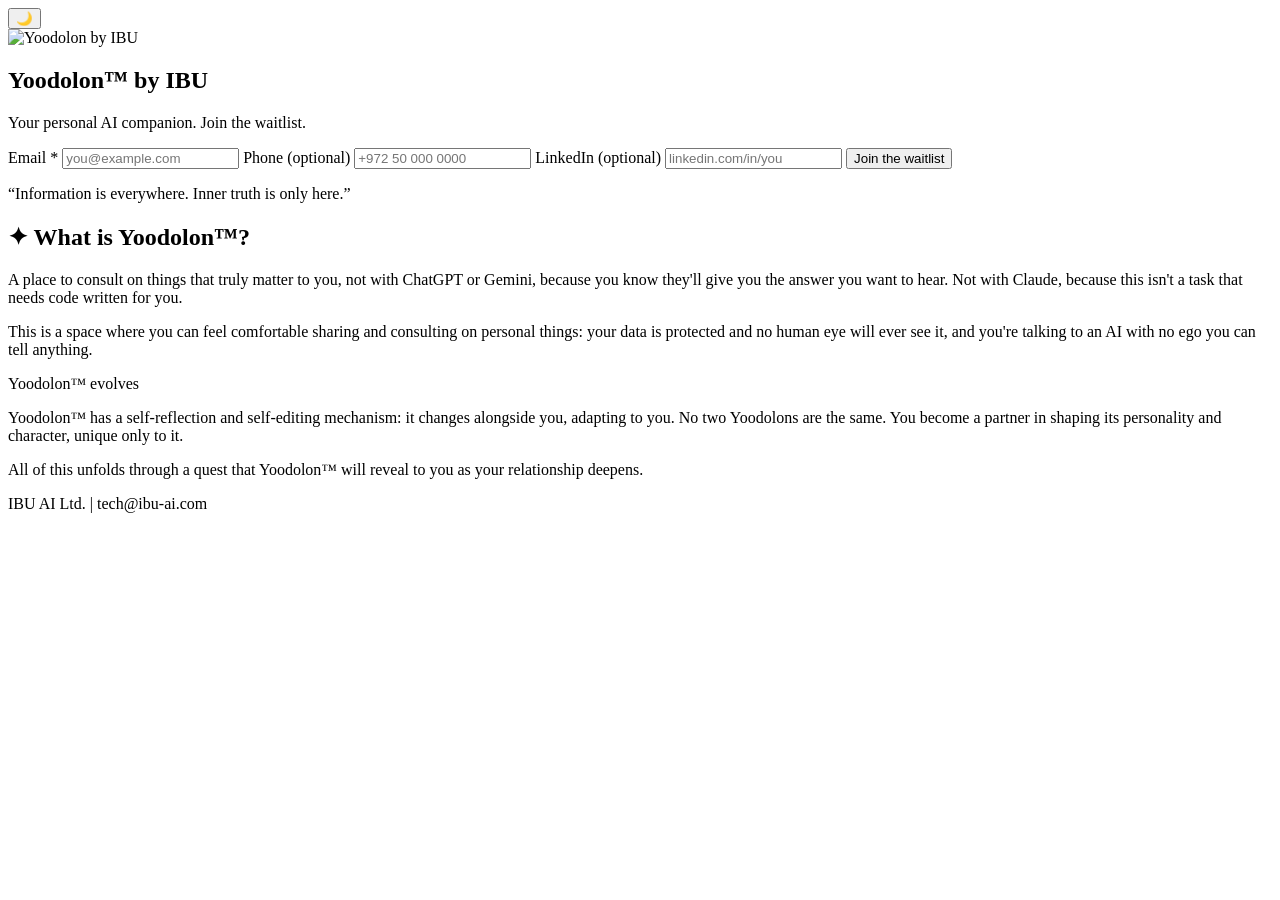
==== waitlist/index.html @ 3e2b2771 "Add new Yoodolon OG banner, wire into waitlist meta tags, remove em-dashes" ====
<!DOCTYPE html>
<html lang="en">
<head>
    <meta charset="UTF-8">
    <meta name="viewport" content="width=device-width, initial-scale=1.0">
    <title>Yoodolon&trade; by IBU: Join the waitlist</title>
    <link rel="icon" type="image/png" href="Images/ibu-logo.png">
    <meta property="og:title" content="Yoodolon&trade; by IBU">
    <meta property="og:description" content="Information is everywhere. Inner truth is only here. Join the waitlist for your personal AI companion.">
    <meta property="og:image" content="https://ibu-ai.com/Images/yoodolon-og.jpg">
    <meta property="og:image:type" content="image/jpeg">
    <meta property="og:image:width" content="1792">
    <meta property="og:image:height" content="1024">
    <meta property="og:url" content="https://waitlist.ibu-ai.com">
    <meta property="og:type" content="website">
    <meta name="twitter:card" content="summary_large_image">
    <meta name="twitter:title" content="Yoodolon&trade; by IBU">
    <meta name="twitter:description" content="Information is everywhere. Inner truth is only here. Join the waitlist for your personal AI companion.">
    <meta name="twitter:image" content="https://ibu-ai.com/Images/yoodolon-og.jpg">
    <link rel="stylesheet" href="styles.css">
</head>
<body>
    <header>
        <button id="theme-toggle" class="theme-toggle" aria-label="Toggle theme">
            <span class="theme-icon">🌙</span>
        </button>
    </header>
    <div class="container">
        <main>
            <section class="hero waitlist-hero">
                <img src="Images/RaizooEgg.png" alt="Yoodolon by IBU" class="hero-logo hero-logo-small">
                <h1 class="hero-title hero-title-sm">Yoodolon&trade; <span class="by">by IBU</span></h1>
                <p class="slogan">Your personal AI companion. Join the waitlist.</p>

                <form id="waitlist-form" class="waitlist-form" novalidate>
                    <label class="field">
                        <span class="field-label">Email <span class="req">*</span></span>
                        <input type="email" id="waitlist-email" name="email" placeholder="you@example.com" aria-label="Email address" autocomplete="email" required>
                    </label>
                    <label class="field">
                        <span class="field-label">Phone <span class="opt">(optional)</span></span>
                        <input type="tel" inputmode="tel" id="waitlist-phone" name="phone" placeholder="+972 50 000 0000" aria-label="Phone number" autocomplete="tel">
                    </label>
                    <label class="field">
                        <span class="field-label">LinkedIn <span class="opt">(optional)</span></span>
                        <input type="text" id="waitlist-linkedin" name="linkedin" placeholder="linkedin.com/in/you" aria-label="LinkedIn profile" autocomplete="off">
                    </label>
                    <button type="submit" id="waitlist-submit" class="btn-primary">Join the waitlist</button>
                </form>
                <p id="waitlist-message" class="waitlist-message" role="status" aria-live="polite"></p>
            </section>

            <section id="about-yoodolon" class="yoodolon-info">
                <p class="yoodolon-tagline">&ldquo;Information is everywhere. Inner truth is only here.&rdquo;</p>
                <h2><span class="spark">✦</span> What is Yoodolon&trade;?</h2>
                <p>A place to consult on things that truly matter to you, not with ChatGPT or Gemini, because you know they'll give you the answer you want to hear. Not with Claude, because this isn't a task that needs code written for you.</p>
                <p>This is a space where you can feel comfortable sharing and consulting on personal things: your data is protected and no human eye will ever see it, and you're talking to an AI with no ego you can tell anything.</p>
                <div class="yoodolon-card">
                    <span class="yoodolon-card-title">Yoodolon&trade; evolves</span>
                    <p>Yoodolon&trade; has a self-reflection and self-editing mechanism: it changes alongside you, adapting to you. No two Yoodolons are the same. You become a partner in shaping its personality and character, unique only to it.</p>
                </div>
                <p class="quest-note">All of this unfolds through a quest that Yoodolon&trade; will reveal to you as your relationship deepens.</p>
            </section>
        </main>

        <footer>
            <p>IBU AI Ltd. | tech@ibu-ai.com</p>
        </footer>
    </div>

    <script src="script.js"></script>
</body>
</html>
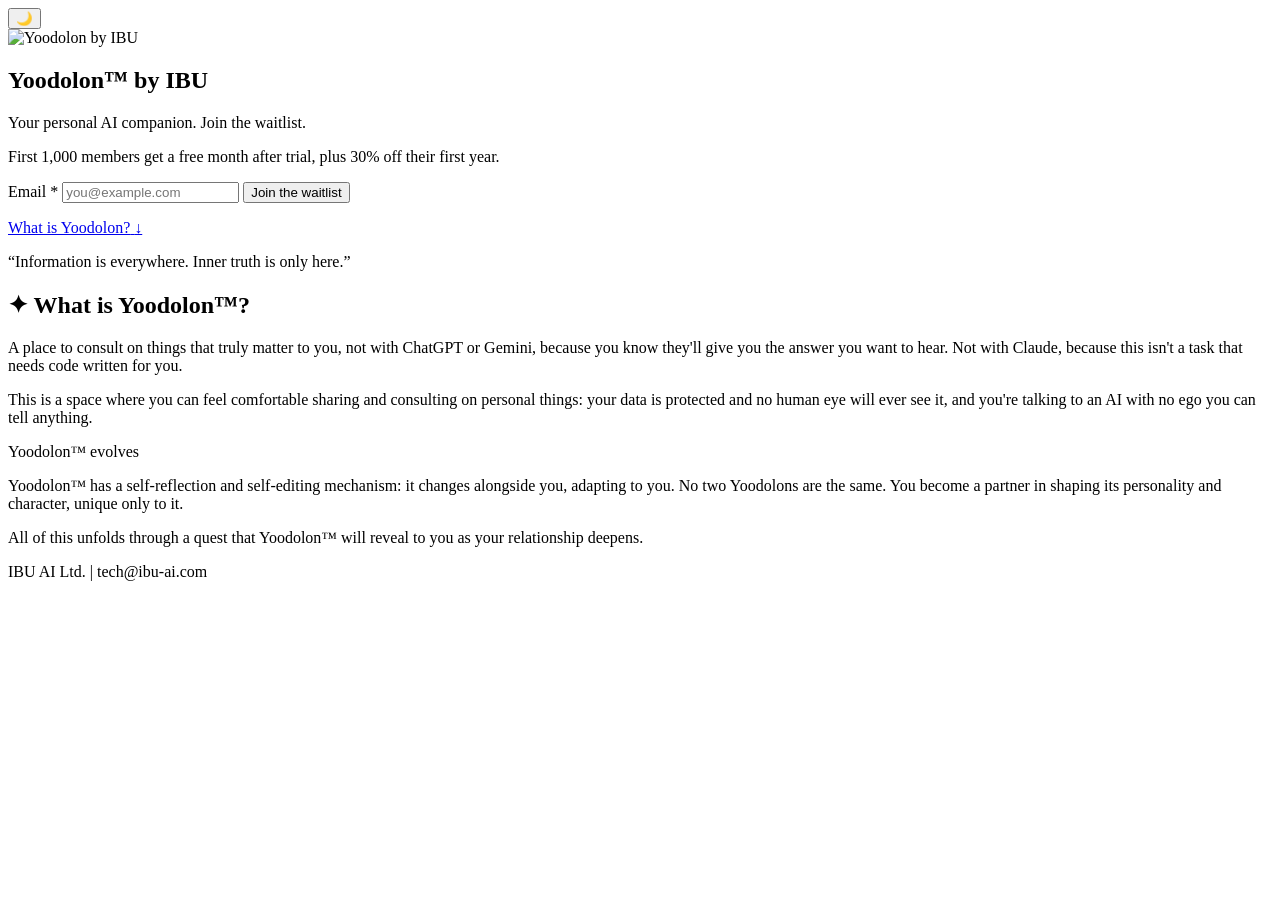
==== commit 1ccd3a68: "Restructure waitlist hook: email-only form, live counter, early-bird incentive - Drop phone/LinkedIn" ====
--- a/waitlist/index.html
+++ b/waitlist/index.html
@@ -5,18 +5,20 @@
     <meta name="viewport" content="width=device-width, initial-scale=1.0">
     <title>Yoodolon&trade; by IBU: Join the waitlist</title>
     <link rel="icon" type="image/png" href="Images/ibu-logo.png">
+    <meta name="description" content="Information is everywhere. Inner truth is only here. Join the waitlist for your personal AI companion.">
+    <meta property="og:site_name" content="IBU">
     <meta property="og:title" content="Yoodolon&trade; by IBU">
     <meta property="og:description" content="Information is everywhere. Inner truth is only here. Join the waitlist for your personal AI companion.">
-    <meta property="og:image" content="https://ibu-ai.com/Images/yoodolon-og.jpg">
-    <meta property="og:image:type" content="image/jpeg">
-    <meta property="og:image:width" content="1792">
-    <meta property="og:image:height" content="1024">
+    <meta property="og:image" content="https://ibu-ai.com/Images/yoodolon-og.png">
+    <meta property="og:image:type" content="image/png">
+    <meta property="og:image:width" content="1200">
+    <meta property="og:image:height" content="630">
     <meta property="og:url" content="https://waitlist.ibu-ai.com">
     <meta property="og:type" content="website">
     <meta name="twitter:card" content="summary_large_image">
     <meta name="twitter:title" content="Yoodolon&trade; by IBU">
     <meta name="twitter:description" content="Information is everywhere. Inner truth is only here. Join the waitlist for your personal AI companion.">
-    <meta name="twitter:image" content="https://ibu-ai.com/Images/yoodolon-og.jpg">
+    <meta name="twitter:image" content="https://ibu-ai.com/Images/yoodolon-og.png">
     <link rel="stylesheet" href="styles.css">
 </head>
 <body>
@@ -32,22 +34,22 @@
                 <h1 class="hero-title hero-title-sm">Yoodolon&trade; <span class="by">by IBU</span></h1>
                 <p class="slogan">Your personal AI companion. Join the waitlist.</p>
 
+                <p class="incentive-badge">First 1,000 members get a free month after trial, plus 30% off their first year.</p>
+
                 <form id="waitlist-form" class="waitlist-form" novalidate>
                     <label class="field">
                         <span class="field-label">Email <span class="req">*</span></span>
                         <input type="email" id="waitlist-email" name="email" placeholder="you@example.com" aria-label="Email address" autocomplete="email" required>
                     </label>
-                    <label class="field">
-                        <span class="field-label">Phone <span class="opt">(optional)</span></span>
-                        <input type="tel" inputmode="tel" id="waitlist-phone" name="phone" placeholder="+972 50 000 0000" aria-label="Phone number" autocomplete="tel">
-                    </label>
-                    <label class="field">
-                        <span class="field-label">LinkedIn <span class="opt">(optional)</span></span>
-                        <input type="text" id="waitlist-linkedin" name="linkedin" placeholder="linkedin.com/in/you" aria-label="LinkedIn profile" autocomplete="off">
-                    </label>
                     <button type="submit" id="waitlist-submit" class="btn-primary">Join the waitlist</button>
                 </form>
                 <p id="waitlist-message" class="waitlist-message" role="status" aria-live="polite"></p>
+                <p id="waitlist-counter" class="waitlist-counter" aria-live="polite"></p>
+
+                <a href="#about-yoodolon" class="scroll-hint">
+                    <span>What is Yoodolon?</span>
+                    <span class="scroll-hint-arrow" aria-hidden="true">&darr;</span>
+                </a>
             </section>
 
             <section id="about-yoodolon" class="yoodolon-info">
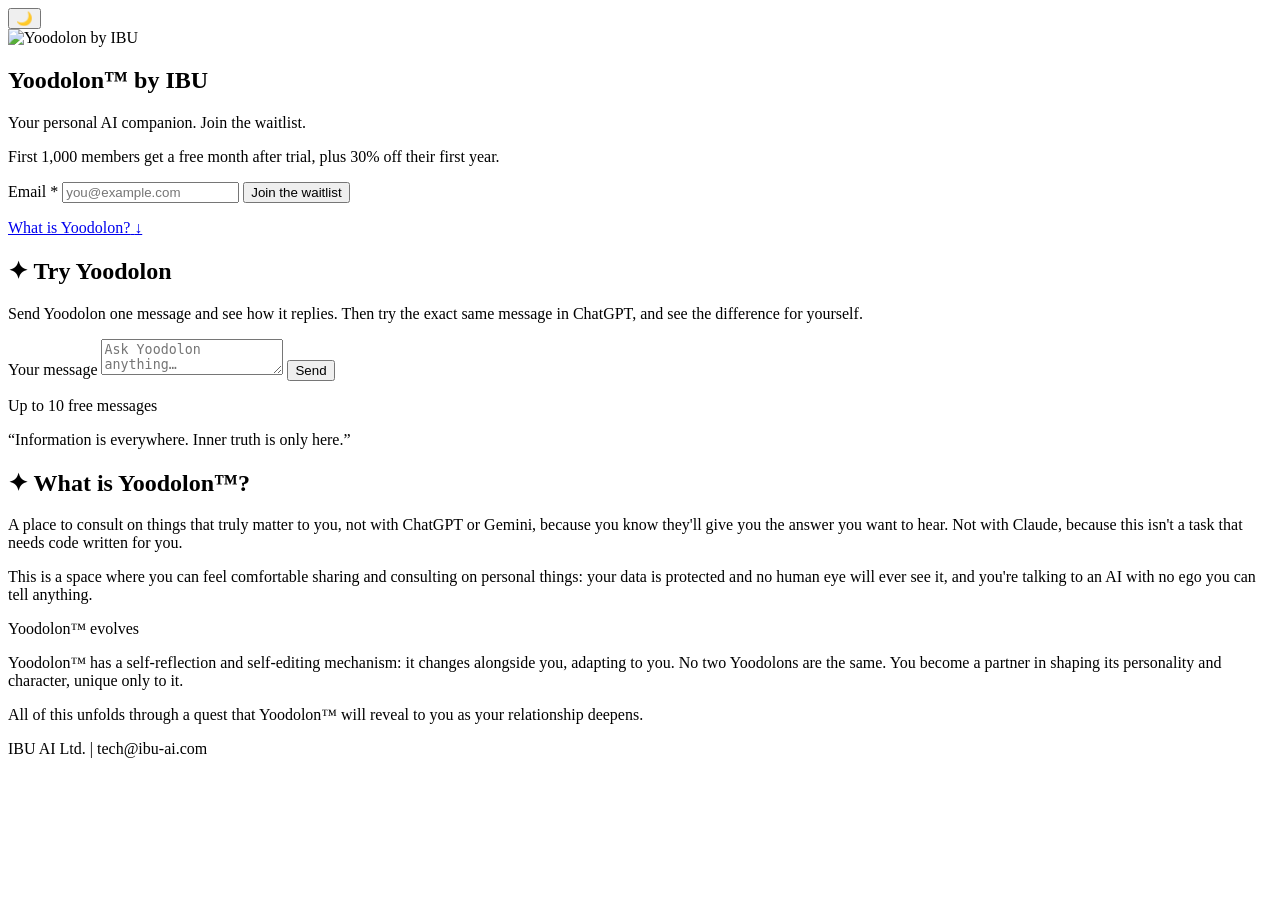
==== commit 4bc8a297: "Add "Try Yoodolon" test chat widget One stateless message -> one Claude reply in Yoodolon's voice, b" ====
--- a/waitlist/index.html
+++ b/waitlist/index.html
@@ -52,6 +52,28 @@
                 </a>
             </section>
 
+            <section id="try-yoodolon" class="try-chat">
+                <h2><span class="spark">&#10022;</span> Try Yoodolon</h2>
+                <p class="try-chat-intro">Send Yoodolon one message and see how it replies. Then try the exact same message in ChatGPT, and see the difference for yourself.</p>
+
+                <div id="chat-thread" class="chat-thread" aria-live="polite"></div>
+                <p id="chat-loading" class="chat-loading" aria-live="polite" hidden>Yoodolon is typing&hellip;</p>
+
+                <form id="chat-form" class="chat-form" novalidate>
+                    <label class="field">
+                        <span class="field-label sr-only">Your message</span>
+                        <textarea id="chat-input" name="message" placeholder="Ask Yoodolon anything&hellip;" maxlength="500" rows="2" aria-describedby="chat-error"></textarea>
+                    </label>
+                    <button type="submit" id="chat-submit" class="btn-primary">Send</button>
+                </form>
+                <p id="chat-error" class="chat-error" role="alert" aria-describedby="chat-error" hidden></p>
+                <p id="chat-remaining" class="chat-remaining" aria-live="polite">Up to 10 free messages</p>
+
+                <div id="chat-cap-cta" class="chat-cap-cta" hidden>
+                    <a href="#waitlist-form" class="btn-primary btn-link">Join the waitlist</a>
+                </div>
+            </section>
+
             <section id="about-yoodolon" class="yoodolon-info">
                 <p class="yoodolon-tagline">&ldquo;Information is everywhere. Inner truth is only here.&rdquo;</p>
                 <h2><span class="spark">✦</span> What is Yoodolon&trade;?</h2>
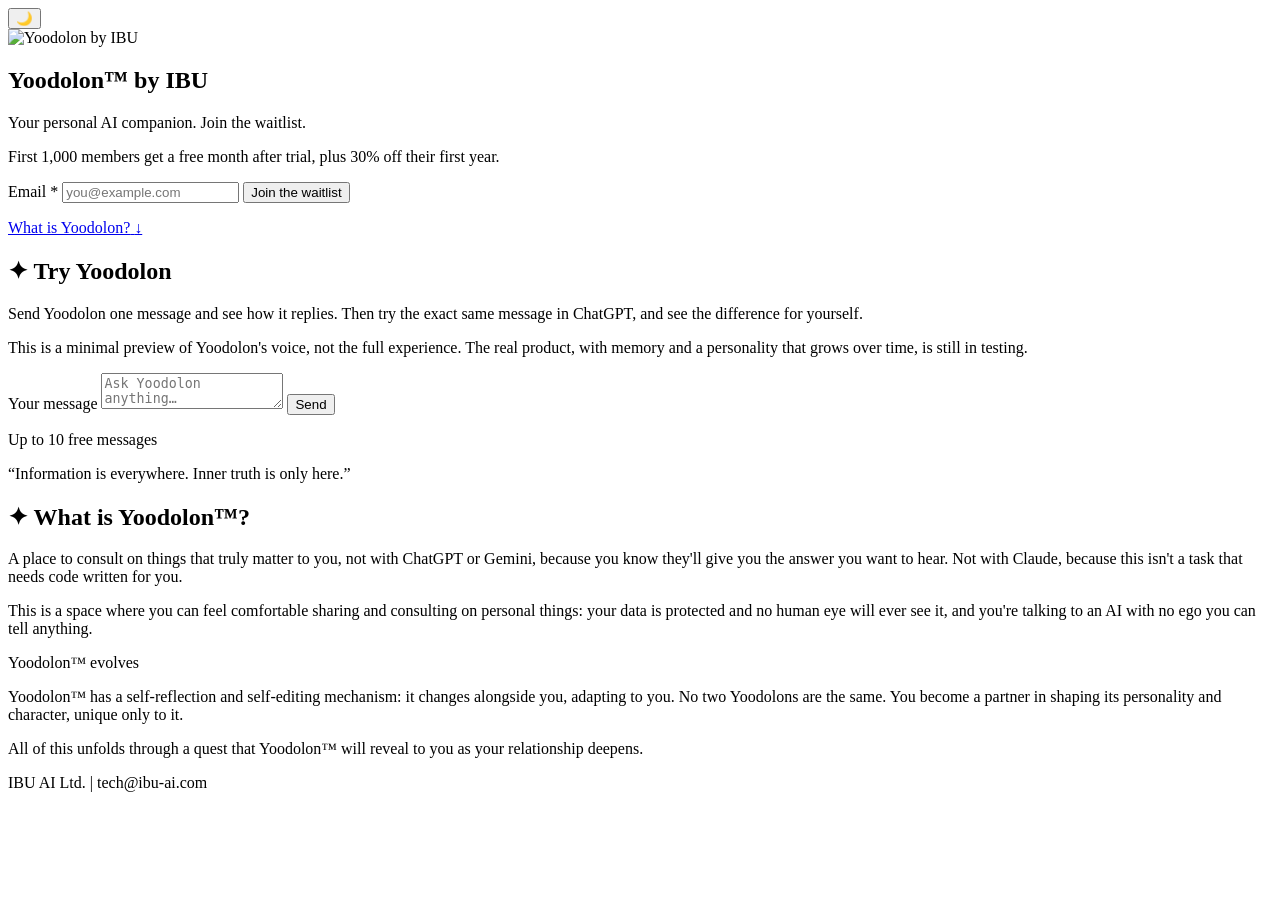
==== commit bc78fb8b: "Add disclaimer that the test chat is a minimal preview, not the full Yoodolon experience" ====
--- a/waitlist/index.html
+++ b/waitlist/index.html
@@ -55,6 +55,7 @@
             <section id="try-yoodolon" class="try-chat">
                 <h2><span class="spark">&#10022;</span> Try Yoodolon</h2>
                 <p class="try-chat-intro">Send Yoodolon one message and see how it replies. Then try the exact same message in ChatGPT, and see the difference for yourself.</p>
+                <p class="try-chat-disclaimer">This is a minimal preview of Yoodolon's voice, not the full experience. The real product, with memory and a personality that grows over time, is still in testing.</p>
 
                 <div id="chat-thread" class="chat-thread" aria-live="polite"></div>
                 <p id="chat-loading" class="chat-loading" aria-live="polite" hidden>Yoodolon is typing&hellip;</p>
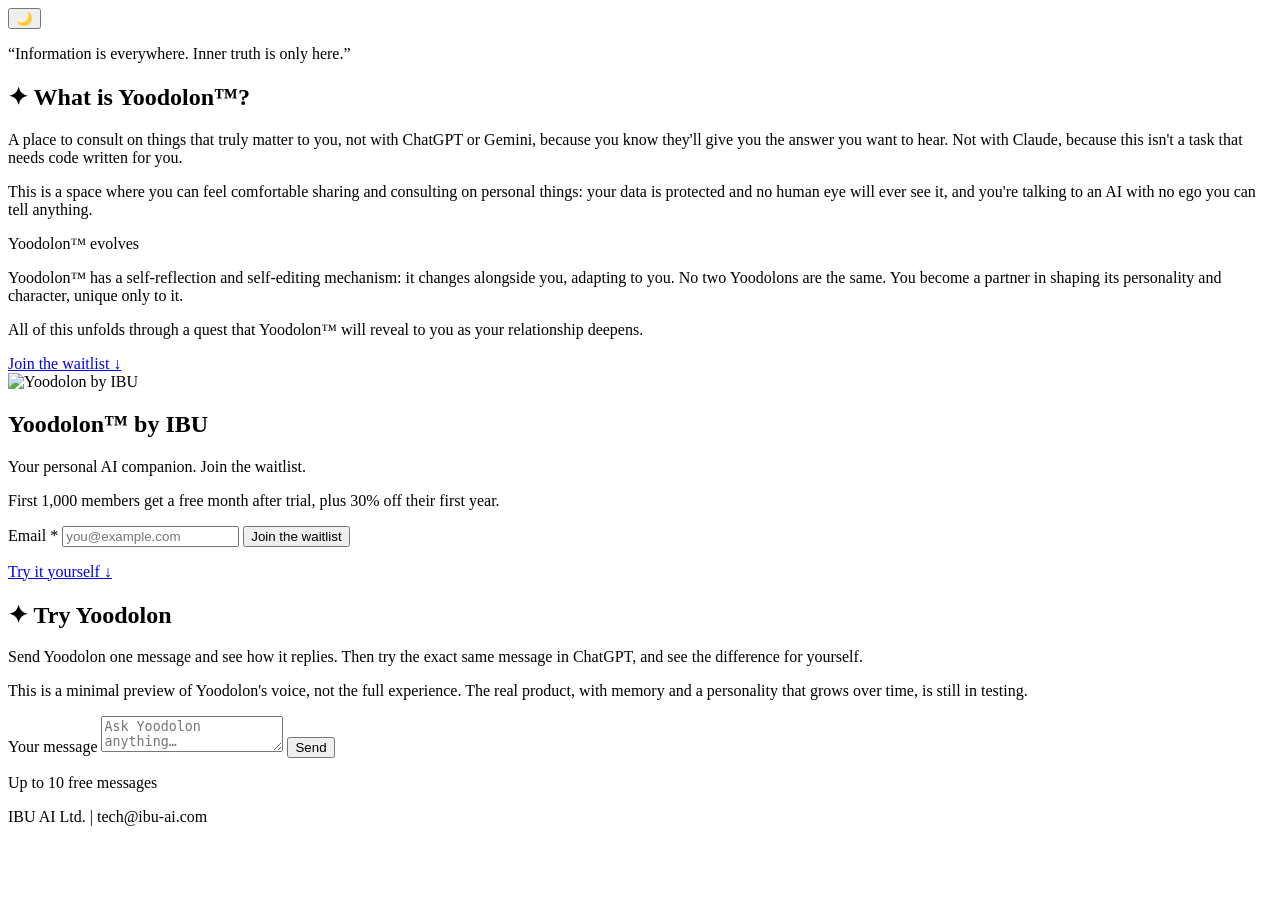
==== commit bd0a6a71: "Reorder waitlist page: explanation first, then signup, then chat demo Leading with the signup form b" ====
--- a/waitlist/index.html
+++ b/waitlist/index.html
@@ -20,6 +20,10 @@
     <meta name="twitter:description" content="Information is everywhere. Inner truth is only here. Join the waitlist for your personal AI companion.">
     <meta name="twitter:image" content="https://ibu-ai.com/Images/yoodolon-og.png">
     <link rel="stylesheet" href="styles.css">
+    <script type="text/javascript">
+        (function (f, b) { if (!b.__SV) { var e, g, i, h; window.mixpanel = b; b._i = []; b.init = function (e, f, c) { function g(a, d) { var b = d.split("."); 2 == b.length && ((a = a[b[0]]), (d = b[1])); a[d] = function () { a.push([d].concat(Array.prototype.slice.call(arguments, 0))); }; } var a = b; "undefined" !== typeof c ? (a = b[c] = []) : (c = "mixpanel"); a.people = a.people || []; a.toString = function (a) { var d = "mixpanel"; "mixpanel" !== c && (d += "." + c); a || (d += " (stub)"); return d; }; a.people.toString = function () { return a.toString(1) + ".people (stub)"; }; i = "disable time_event track track_pageview track_links track_forms track_with_groups add_group set_group remove_group register register_once alias unregister identify name_tag set_config reset opt_in_tracking opt_out_tracking has_opted_in_tracking has_opted_out_tracking clear_opt_in_out_tracking start_batch_senders people.set people.set_once people.unset people.increment people.append people.union people.track_charge people.clear_charges people.delete_user people.remove".split(" "); for (h = 0; h < i.length; h++) g(a, i[h]); var j = "set set_once union unset remove delete".split(" "); a.get_group = function () { function b(c) { d[c] = function () { call2_args = arguments; call2 = [c].concat(Array.prototype.slice.call(call2_args, 0)); a.push([e, call2]); }; } for (var d = {}, e = ["get_group"].concat(Array.prototype.slice.call(arguments, 0)), c = 0; c < j.length; c++) b(j[c]); return d; }; b._i.push([e, f, c]); }; b.__SV = 1.2; e = f.createElement("script"); e.type = "text/javascript"; e.async = !0; e.src = "undefined" !== typeof MIXPANEL_CUSTOM_LIB_URL ? MIXPANEL_CUSTOM_LIB_URL : "file:" === f.location.protocol && "//cdn.mxpnl.com/libs/mixpanel-2-latest.min.js".match(/^\/\//) ? "https://cdn.mxpnl.com/libs/mixpanel-2-latest.min.js" : "//cdn.mxpnl.com/libs/mixpanel-2-latest.min.js"; g = f.getElementsByTagName("script")[0]; g.parentNode.insertBefore(e, g); } })(document, window.mixpanel || []);
+        mixpanel.init("b8c08e5a4fe61e4b5e34867ce67d7191", { track_pageview: false, persistence: "localStorage" });
+    </script>
 </head>
 <body>
     <header>
@@ -29,6 +33,23 @@
     </header>
     <div class="container">
         <main>
+            <section id="about-yoodolon" class="yoodolon-info">
+                <p class="yoodolon-tagline">&ldquo;Information is everywhere. Inner truth is only here.&rdquo;</p>
+                <h2><span class="spark">✦</span> What is Yoodolon&trade;?</h2>
+                <p>A place to consult on things that truly matter to you, not with ChatGPT or Gemini, because you know they'll give you the answer you want to hear. Not with Claude, because this isn't a task that needs code written for you.</p>
+                <p>This is a space where you can feel comfortable sharing and consulting on personal things: your data is protected and no human eye will ever see it, and you're talking to an AI with no ego you can tell anything.</p>
+                <div class="yoodolon-card">
+                    <span class="yoodolon-card-title">Yoodolon&trade; evolves</span>
+                    <p>Yoodolon&trade; has a self-reflection and self-editing mechanism: it changes alongside you, adapting to you. No two Yoodolons are the same. You become a partner in shaping its personality and character, unique only to it.</p>
+                </div>
+                <p class="quest-note">All of this unfolds through a quest that Yoodolon&trade; will reveal to you as your relationship deepens.</p>
+
+                <a href="#waitlist-form" class="scroll-hint">
+                    <span>Join the waitlist</span>
+                    <span class="scroll-hint-arrow" aria-hidden="true">&darr;</span>
+                </a>
+            </section>
+
             <section class="hero waitlist-hero">
                 <img src="Images/RaizooEgg.png" alt="Yoodolon by IBU" class="hero-logo hero-logo-small">
                 <h1 class="hero-title hero-title-sm">Yoodolon&trade; <span class="by">by IBU</span></h1>
@@ -46,8 +67,8 @@
                 <p id="waitlist-message" class="waitlist-message" role="status" aria-live="polite"></p>
                 <p id="waitlist-counter" class="waitlist-counter" aria-live="polite"></p>
 
-                <a href="#about-yoodolon" class="scroll-hint">
-                    <span>What is Yoodolon?</span>
+                <a href="#try-yoodolon" class="scroll-hint">
+                    <span>Try it yourself</span>
                     <span class="scroll-hint-arrow" aria-hidden="true">&darr;</span>
                 </a>
             </section>
@@ -71,20 +92,8 @@
                 <p id="chat-remaining" class="chat-remaining" aria-live="polite">Up to 10 free messages</p>
 
                 <div id="chat-cap-cta" class="chat-cap-cta" hidden>
-                    <a href="#waitlist-form" class="btn-primary btn-link">Join the waitlist</a>
+                    <a href="#waitlist-form" class="btn-primary btn-link" data-cta="chat_cap_join_waitlist">Join the waitlist</a>
                 </div>
-            </section>
-
-            <section id="about-yoodolon" class="yoodolon-info">
-                <p class="yoodolon-tagline">&ldquo;Information is everywhere. Inner truth is only here.&rdquo;</p>
-                <h2><span class="spark">✦</span> What is Yoodolon&trade;?</h2>
-                <p>A place to consult on things that truly matter to you, not with ChatGPT or Gemini, because you know they'll give you the answer you want to hear. Not with Claude, because this isn't a task that needs code written for you.</p>
-                <p>This is a space where you can feel comfortable sharing and consulting on personal things: your data is protected and no human eye will ever see it, and you're talking to an AI with no ego you can tell anything.</p>
-                <div class="yoodolon-card">
-                    <span class="yoodolon-card-title">Yoodolon&trade; evolves</span>
-                    <p>Yoodolon&trade; has a self-reflection and self-editing mechanism: it changes alongside you, adapting to you. No two Yoodolons are the same. You become a partner in shaping its personality and character, unique only to it.</p>
-                </div>
-                <p class="quest-note">All of this unfolds through a quest that Yoodolon&trade; will reveal to you as your relationship deepens.</p>
             </section>
         </main>
 
